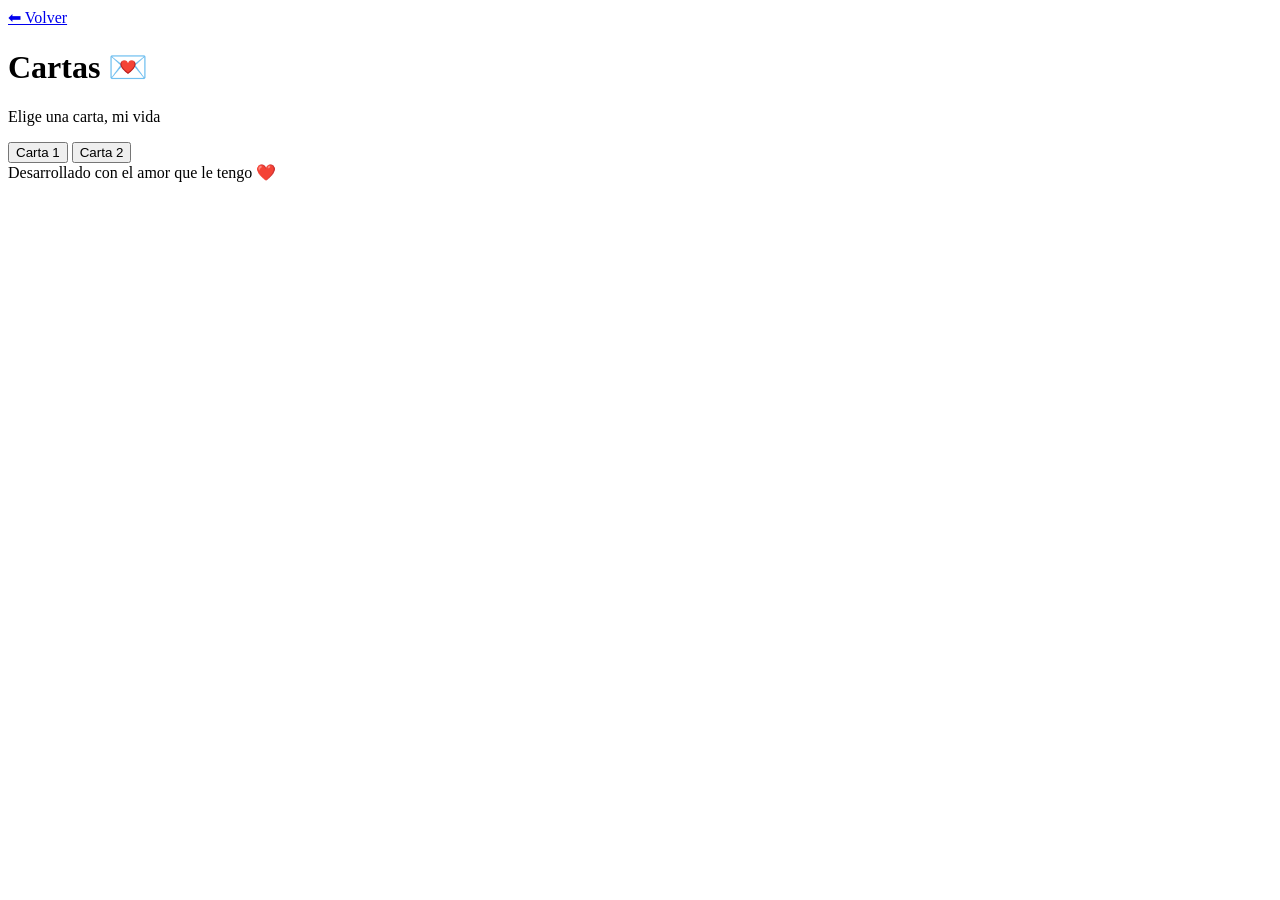
==== amorcito-site/cartas.html @ 7349915c "Create cartas.html" ====
<!doctype html>
<html lang="es">
<head>
  <meta charset="utf-8" />
  <meta name="viewport" content="width=device-width,initial-scale=1" />
  <title>Cartas 💌</title>
  <link rel="stylesheet" href="assets/css/styles.css" />
</head>
<body class="hearts-bg">
  <div class="wrap">
    <div class="card glow">
      <div class="topbar">
        <a class="btn" href="home.html">⬅ Volver</a>
        <h1 class="title small">Cartas 💌</h1>
      </div>

      <p class="subtitle">Elige una carta, mi vida</p>

      <div class="row">
        <button class="btn primary" id="c1">Carta 1</button>
        <button class="btn primary" id="c2">Carta 2</button>
      </div>

      <div id="letter" class="letter hidden"></div>
    </div>

    <footer class="footer">Desarrollado con el amor que le tengo ❤️</footer>
  </div>

  <script src="assets/js/app.js"></script>
  <script>
    LoveApp.guardOrRedirect("cartas.html", "index.html");

    const el = document.getElementById("letter");

    const carta1 = `
      <h2>Mi amor 💗</h2>
      <p>
        Esta es tu primera carta. Aquí va tu texto lindo (yo lo dejo listo y tú me dices qué quieres poner).
      </p>
      <p>
        Gracias por existir y por hacer mi mundo más bonito.
      </p>
      <p class="sig">— Con amor, tu camotito 🥺</p>
    `;

    const carta2 = `
      <h2>Para la dueña de mi corazón 💘</h2>
      <p>
        Esta es tu segunda carta. Puedes contar un recuerdo, una promesa, una canción, lo que quieras.
      </p>
      <p>
        Eres mi lugar favorito.
      </p>
      <p class="sig">— Siempre tuyo ❤️</p>
    `;

    document.getElementById("c1").onclick = () => LoveApp.showLetter(el, carta1);
    document.getElementById("c2").onclick = () => LoveApp.showLetter(el, carta2);
  </script>
</body>
</html>
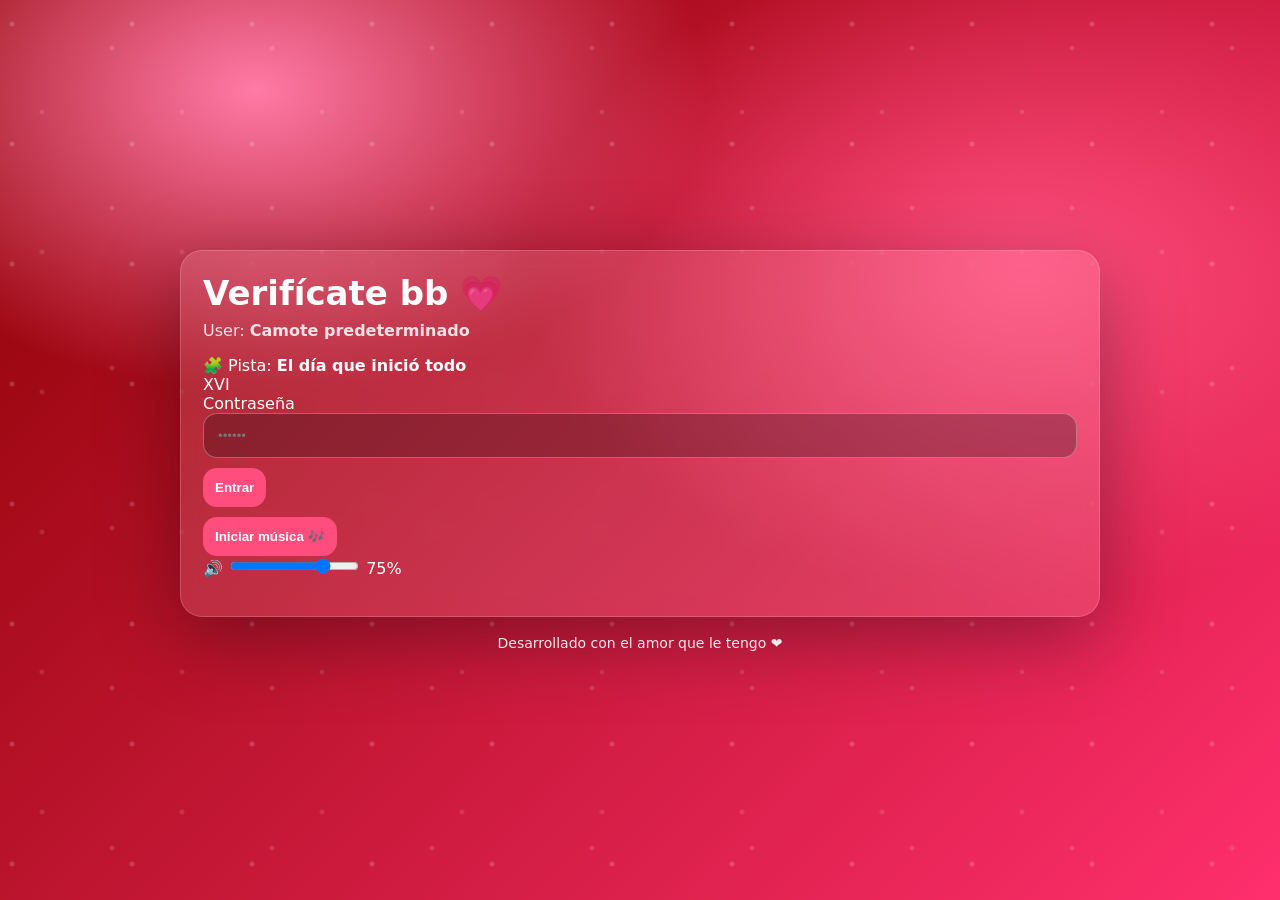
==== commit 39d0502b: "Update cartas.html" ====
--- a/amorcito-site/cartas.html
+++ b/amorcito-site/cartas.html
@@ -6,6 +6,7 @@
   <title>Cartas 💌</title>
   <link rel="stylesheet" href="assets/css/styles.css" />
 </head>
+
 <body class="hearts-bg">
   <div class="wrap">
     <div class="card glow">
@@ -14,49 +15,92 @@
         <h1 class="title small">Cartas 💌</h1>
       </div>
 
-      <p class="subtitle">Elige una carta, mi vida</p>
+      <p class="subtitle">Elige una carta, mi vida 💗</p>
 
-      <div class="row">
-        <button class="btn primary" id="c1">Carta 1</button>
-        <button class="btn primary" id="c2">Carta 2</button>
+      <!-- 🎵 Música Cartas -->
+      <div class="audioBox">
+        <button id="btnPlayMusic" class="btn">Reproducir música 🎵</button>
+
+        <div class="volRow">
+          <span>🔊</span>
+          <input id="vol" type="range" min="0" max="100" value="75" />
+          <span id="volLabel">75%</span>
+        </div>
       </div>
 
+      <audio id="bgAudio" src="assets/music/cartas.mp3" preload="auto" loop></audio>
+
+      <!-- Botones de cartas -->
+      <div class="row" style="margin-top:14px;">
+        <button class="btn primary" id="btnCarta1">Carta 1</button>
+        <button class="btn primary" id="btnCarta2">Carta 2</button>
+      </div>
+
+      <!-- Contenido -->
       <div id="letter" class="letter hidden"></div>
     </div>
 
-    <footer class="footer">Desarrollado con el amor que le tengo ❤️</footer>
+    <footer class="footer">
+      Desarrollado con el amor que le tengo ❤️
+    </footer>
   </div>
 
   <script src="assets/js/app.js"></script>
   <script>
-    LoveApp.guardOrRedirect("cartas.html", "index.html");
+    // Proteger acceso (si no hizo login)
+    LoveApp.protect();
 
-    const el = document.getElementById("letter");
+    // Música + volumen 75%
+    const audio = document.getElementById("bgAudio");
+    const playBtn = document.getElementById("btnPlayMusic");
+    const vol = document.getElementById("vol");
+    const volLabel = document.getElementById("volLabel");
+
+    audio.volume = 0.75;
+
+    playBtn.addEventListener("click", () => {
+      audio.play().catch(()=>{});
+      playBtn.textContent = "Música activada 🎶";
+    });
+
+    vol.addEventListener("input", () => {
+      audio.volume = vol.value / 100;
+      volLabel.textContent = vol.value + "%";
+    });
+
+    // Cartas
+    const box = document.getElementById("letter");
 
     const carta1 = `
       <h2>Mi amor 💗</h2>
       <p>
-        Esta es tu primera carta. Aquí va tu texto lindo (yo lo dejo listo y tú me dices qué quieres poner).
+        (Aquí va la Carta 1. Escríbeme el texto y te lo dejo precioso.)
       </p>
       <p>
-        Gracias por existir y por hacer mi mundo más bonito.
+        Gracias por existir, por tu sonrisa, por tu forma de ser… por todo.
       </p>
-      <p class="sig">— Con amor, tu camotito 🥺</p>
+      <p class="sig">— Con amor, siempre tuyo ❤️</p>
     `;
 
     const carta2 = `
-      <h2>Para la dueña de mi corazón 💘</h2>
+      <h2>Para mi amorcito 💘</h2>
       <p>
-        Esta es tu segunda carta. Puedes contar un recuerdo, una promesa, una canción, lo que quieras.
+        (Aquí va la Carta 2. Me mandas lo que quieres decirle y lo formateo lindo.)
       </p>
       <p>
         Eres mi lugar favorito.
       </p>
-      <p class="sig">— Siempre tuyo ❤️</p>
+      <p class="sig">— Te amo muchísimo 💗</p>
     `;
 
-    document.getElementById("c1").onclick = () => LoveApp.showLetter(el, carta1);
-    document.getElementById("c2").onclick = () => LoveApp.showLetter(el, carta2);
+    function show(html){
+      box.classList.remove("hidden");
+      box.innerHTML = html;
+      box.scrollIntoView({behavior:"smooth", block:"start"});
+    }
+
+    document.getElementById("btnCarta1").addEventListener("click", () => show(carta1));
+    document.getElementById("btnCarta2").addEventListener("click", () => show(carta2));
   </script>
 </body>
 </html>
--- a/amorcito-site/assets/css/styles.css
+++ b/amorcito-site/assets/css/styles.css
@@ -0,0 +1,95 @@
+/* ===== CONFIG GENERAL ===== */
+:root{
+  --bg1:#8b0000;
+  --bg2:#ff2f6d;
+  --card: rgba(255,255,255,.12);
+  --stroke: rgba(255,255,255,.18);
+  --txt: #fff;
+  --muted: rgba(255,255,255,.85);
+  --shadow: 0 20px 80px rgba(0,0,0,.35);
+}
+
+*{box-sizing:border-box}
+html,body{height:100%}
+body{
+  margin:0;
+  font-family: system-ui, -apple-system, Segoe UI, Roboto, Arial, sans-serif;
+  color:var(--txt);
+  background:
+    radial-gradient(900px 600px at 20% 10%, #ff7aa6 0%, transparent 50%),
+    radial-gradient(900px 600px at 80% 30%, #ff4d7d 0%, transparent 55%),
+    linear-gradient(135deg, var(--bg1), var(--bg2));
+  overflow-x:hidden;
+}
+
+/* ===== FONDO CON CORAZONES ===== */
+.hearts-bg::before{
+  content:"";
+  position:fixed;
+  inset:0;
+  background-image:
+    radial-gradient(circle at 10% 20%, rgba(255,255,255,.18) 0 2px, transparent 3px),
+    radial-gradient(circle at 70% 30%, rgba(255,255,255,.14) 0 2px, transparent 3px),
+    radial-gradient(circle at 30% 80%, rgba(255,255,255,.12) 0 2px, transparent 3px);
+  background-size:120px 120px,160px 160px,140px 140px;
+  pointer-events:none;
+}
+
+/* ===== CONTENEDOR ===== */
+.wrap{
+  min-height:100%;
+  display:flex;
+  flex-direction:column;
+  align-items:center;
+  justify-content:center;
+  padding:28px;
+}
+
+/* ===== TARJETA ===== */
+.card{
+  width:min(920px,94vw);
+  background:var(--card);
+  border:1px solid var(--stroke);
+  border-radius:22px;
+  box-shadow:var(--shadow);
+  padding:22px;
+  backdrop-filter:blur(10px);
+}
+
+.title{
+  margin:0 0 8px;
+  font-size:34px;
+}
+.subtitle{
+  margin:0 0 16px;
+  color:var(--muted);
+}
+
+/* ===== INPUTS Y BOTONES ===== */
+.input{
+  width:100%;
+  padding:14px;
+  border-radius:14px;
+  border:1px solid rgba(255,255,255,.3);
+  background:rgba(0,0,0,.25);
+  color:white;
+}
+
+.btn{
+  margin-top:10px;
+  padding:12px;
+  border-radius:14px;
+  border:none;
+  background:#ff4d7d;
+  color:white;
+  font-weight:700;
+  cursor:pointer;
+}
+.btn:hover{background:#ff2f6d}
+
+/* ===== FOOTER ===== */
+.footer{
+  margin-top:18px;
+  font-size:14px;
+  opacity:.9;
+}
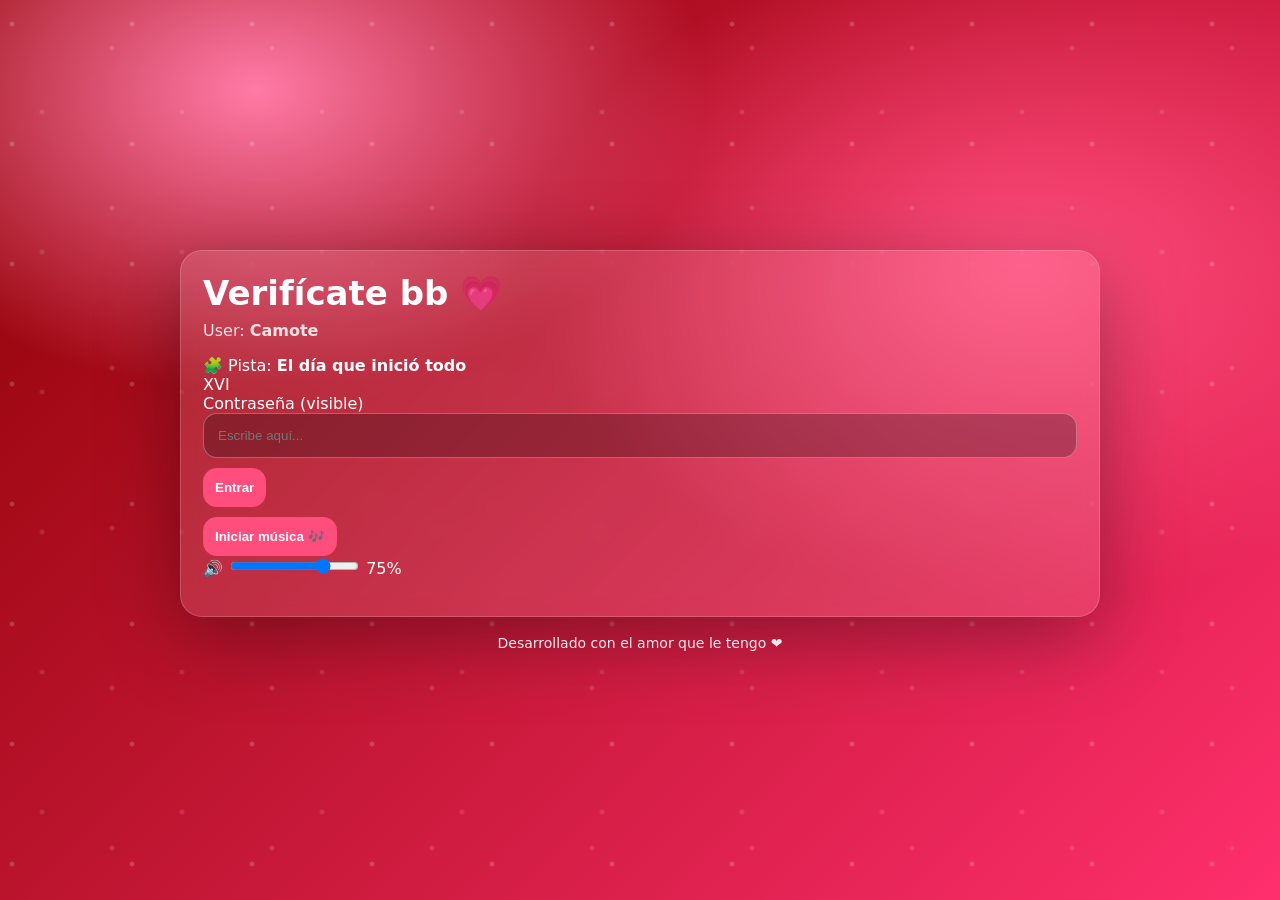
==== commit 68745bf5: "Update cartas.html" ====
--- a/amorcito-site/cartas.html
+++ b/amorcito-site/cartas.html
@@ -71,27 +71,93 @@
     // Cartas
     const box = document.getElementById("letter");
 
-    const carta1 = `
-      <h2>Mi amor 💗</h2>
-      <p>
-        (Aquí va la Carta 1. Escríbeme el texto y te lo dejo precioso.)
-      </p>
-      <p>
-        Gracias por existir, por tu sonrisa, por tu forma de ser… por todo.
-      </p>
-      <p class="sig">— Con amor, siempre tuyo ❤️</p>
-    `;
+   const carta1 = `
+  <h2>Mi amorcito Camila 💗</h2>
+
+  <p>
+    La verdad es que últimamente, por las vacaciones y todo eso,
+    hemos estado un poquito distanciados… y casi siempre estoy ocupado.
+    Entonces un día me pregunté:
+    <b>¿por qué no hacerle algo especial a mi amor?</b>
+  </p>
+
+  <p>
+    Si al final yo la amo a usted, usted es mi persona importante,
+    mi lugar seguro. Esta idea se me ocurrió ayer como a las 6 de la mañana
+    jsjs y bueno… aquí está.
+  </p>
+
+  <p>
+    No fue tan fácil, pasé hartas rabias 😅
+    incluso me obligaron a ir mañana a la playa
+    y nos vamos a las 7, pero aun así
+    <b>quería darle este detalle</b>.
+  </p>
+
+  <p>
+    Tal vez no es la gran cosa y es algo virtual,
+    pero está hecho con mucho cariño.
+    Cada cosita fue pensada especialmente para usted.
+  </p>
+
+  <p>
+    Espero que lo disfrute, bb 💞
+  </p>
+
+  <p class="sig">— Con todo mi amor ❤️</p>
+`;
 
     const carta2 = `
-      <h2>Para mi amorcito 💘</h2>
-      <p>
-        (Aquí va la Carta 2. Me mandas lo que quieres decirle y lo formateo lindo.)
-      </p>
-      <p>
-        Eres mi lugar favorito.
-      </p>
-      <p class="sig">— Te amo muchísimo 💗</p>
-    `;
+  <h2>Mi amor 💘</h2>
+
+  <p>
+    Ya leyó la primera carta jsjs 🥺
+    Qué bueno… ahora quiero preguntarle algo:
+    <b>¿le está gustando cómo me quedó?</b>
+    La verdad le puse harto esfuerzo y cariño.
+  </p>
+
+  <p>
+    Esta carta es más que todo para pedirle perdón.
+    Sé que a veces he hecho cosas que pueden hacerla sentir mal,
+    pero créame que <b>nunca quiero que usted sufra</b>.
+  </p>
+
+  <p>
+    Hay cosas que aún no he dicho, como lo de mi mamá,
+    y no es porque no quiera, sino por miedo.
+    Usted ya sabe eso y se lo he dicho.
+  </p>
+
+  <p>
+    También quiero pedirle perdón por lesear tanto con que tiene otro,
+    o con lo del Gus. La verdad no sé por qué lo hago,
+    pero es porque la amo mucho, mucho, mucho…
+    y pensar que usted se vaya con otra persona,
+    especialmente con él, me dolería.
+  </p>
+
+  <p>
+    Aunque en el fondo yo sé que eso no va a pasar,
+    a veces mi mente me juega en contra.
+  </p>
+
+  <p>
+    Usted siempre me hace cosas tan bonitas…
+    entonces pensé:
+    <b>¿por qué no hacerle yo algo también?</b>
+  </p>
+
+  <p>
+    El otro día leí el frasquito
+    y el mensaje de “me gusta su perfume” jsjs
+    fue demasiado lindo.
+    Gracias por esos detalles, bb.
+  </p>
+
+  <p class="sig">— Te amo con todo mi corazón 💗</p>
+`;
+
 
     function show(html){
       box.classList.remove("hidden");
